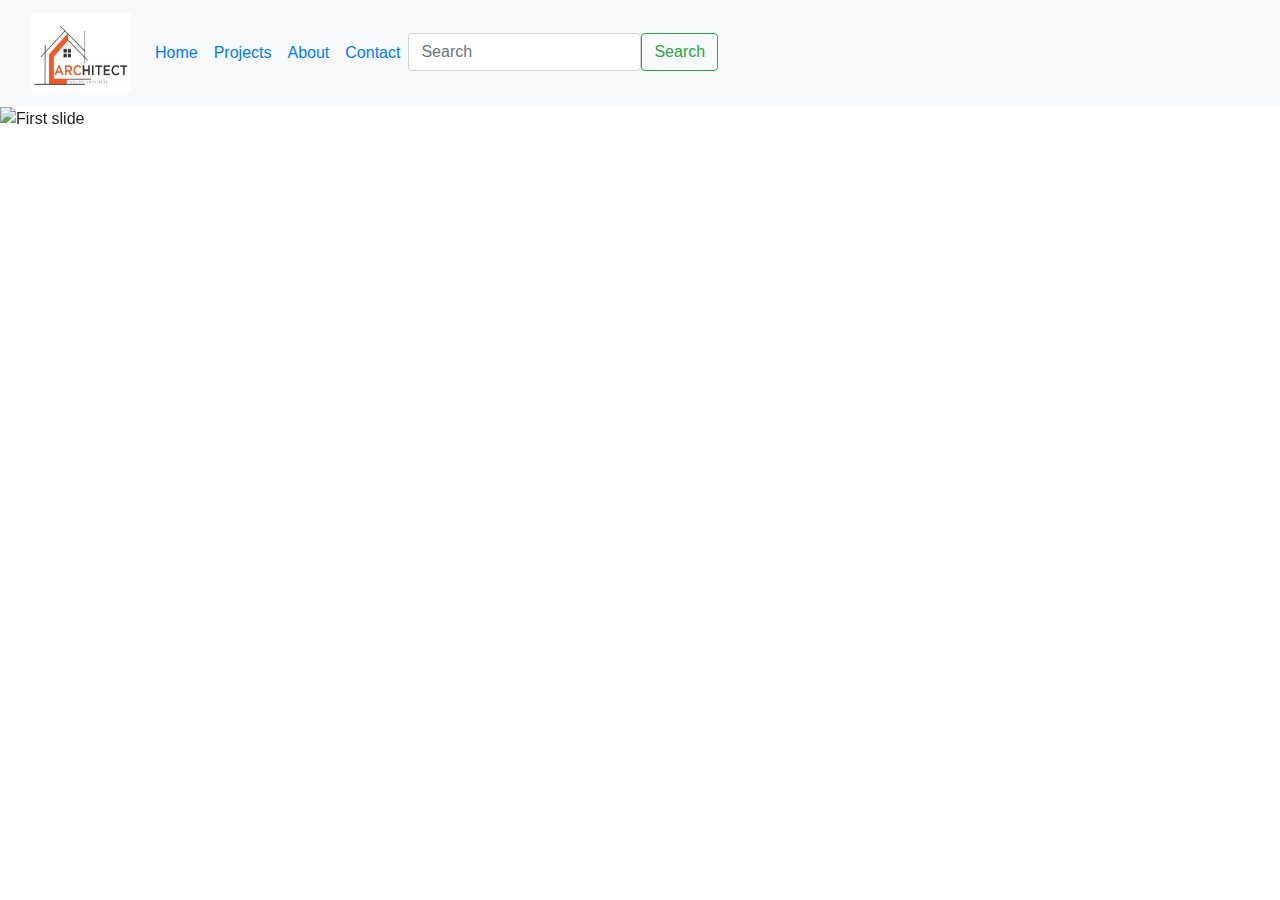
==== Code Web/index.html @ 99c119a7 "Add files via upload" ====
<!doctype html>
<html lang="en">

<head>
    <title>Web Demo Bootstrap</title>
    <!-- Required meta tags -->
    <meta charset="utf-8">
    <meta name="viewport" content="width=device-width, initial-scale=1, shrink-to-fit=no">

    <!-- Bootstrap CSS -->
    <link rel="stylesheet" href="https://stackpath.bootstrapcdn.com/bootstrap/4.3.1/css/bootstrap.min.css"
        integrity="sha384-ggOyR0iXCbMQv3Xipma34MD+dH/1fQ784/j6cY/iJTQUOhcWr7x9JvoRxT2MZw1T" crossorigin="anonymous">
</head>

<body>

    <nav class="navbar navbar-expand-lg bg-light sticky-top">
        <div class="container-fluid">
            <a class="navbar-brand" href="#"><img
                    src="./logo.jpg"
                    alt="Logo" width="100px" height="80px"></a>
            <button class="navbar-toggler" type="button" data-bs-toggle="collapse" data-bs-target="#navbarNavDropdown"
                aria-controls="navbarNavDropdown" aria-expanded="false" aria-label="Toggle navigation">
                <span class="navbar-toggler-icon"></span>
            </button>
            <div class="collapse navbar-collapse" id="navbarNavDropdown">
                <ul class="navbar-nav">
                    <li class="nav-item">
                        <a class="nav-link active" aria-current="page" href="#">Home</a>
                    </li>
                    <li class="nav-item">
                        <a class="nav-link" href="#">Projects</a>
                    </li>
                    <li class="nav-item">
                        <a class="nav-link" href="#">About</a>
                    </li>
                    <li class="nav-item">
                        <a class="nav-link" href="#">Contact</a>
                    </li>
                    
                    <li>
                        <form class="d-flex" role="search">
                            <input class="form-control me-2" type="search" placeholder="Search" aria-label="Search">
                            <button class="btn btn-outline-success" type="submit">Search</button>
                        </form>
                    </li>
                </ul>
            </div>
        </div>
    </nav>
    



    <div id="carouselId" class="carousel slide" data-ride="carousel">
        <ol class="carousel-indicators">
            <li data-target="#carouselId" data-slide-to="0" class="active"></li>
            <li data-target="#carouselId" data-slide-to="1"></li>
            <li data-target="#carouselId" data-slide-to="2"></li>
        </ol>
        <div class="carousel-inner" role="listbox">
            <div class="carousel-item active">
                <img src="https://cdn.vietnammoi.vn/2019/6/26/pcvinhomescentralparknhintucaubandem1-15615365364131754050927.jpg"
                    alt="First slide" width="100%" height="500px">
            </div>
            <div class="carousel-item">
                <img src="https://phuchung-me.com/wp-content/uploads/2021/03/4toa-nha-cao-nhat-viet-nam-trong-tuong-lai-3.jpg"
                    alt="Second slide" width="100%" height="500px">
            </div>
            <div class="carousel-item">
                <img src="https://danviet.mediacdn.vn/upload/4-2019/images/2019-10-08/11-1570540287-width650height428.jpg"
                    alt="Third slide" width="100%" height="500px">
            </div>
        </div>
        <a class="carousel-control-prev" href="#carouselId" role="button" data-slide="prev">
            <span class="carousel-control-prev-icon" aria-hidden="true"></span>
            <span class="sr-only">Previous</span>
        </a>
        <a class="carousel-control-next" href="#carouselId" role="button" data-slide="next">
            <span class="carousel-control-next-icon" aria-hidden="true"></span>
            <span class="sr-only">Next</span>
        </a>
    </div>





    <!-- Optional JavaScript -->
    <!-- jQuery first, then Popper.js, then Bootstrap JS -->
    <script src="https://code.jquery.com/jquery-3.3.1.slim.min.js"
        integrity="sha384-q8i/X+965DzO0rT7abK41JStQIAqVgRVzpbzo5smXKp4YfRvH+8abtTE1Pi6jizo"
        crossorigin="anonymous"></script>
    <script src="https://cdnjs.cloudflare.com/ajax/libs/popper.js/1.14.7/umd/popper.min.js"
        integrity="sha384-UO2eT0CpHqdSJQ6hJty5KVphtPhzWj9WO1clHTMGa3JDZwrnQq4sF86dIHNDz0W1"
        crossorigin="anonymous"></script>
    <script src="https://stackpath.bootstrapcdn.com/bootstrap/4.3.1/js/bootstrap.min.js"
        integrity="sha384-JjSmVgyd0p3pXB1rRibZUAYoIIy6OrQ6VrjIEaFf/nJGzIxFDsf4x0xIM+B07jRM"
        crossorigin="anonymous"></script>
</body>

</html>
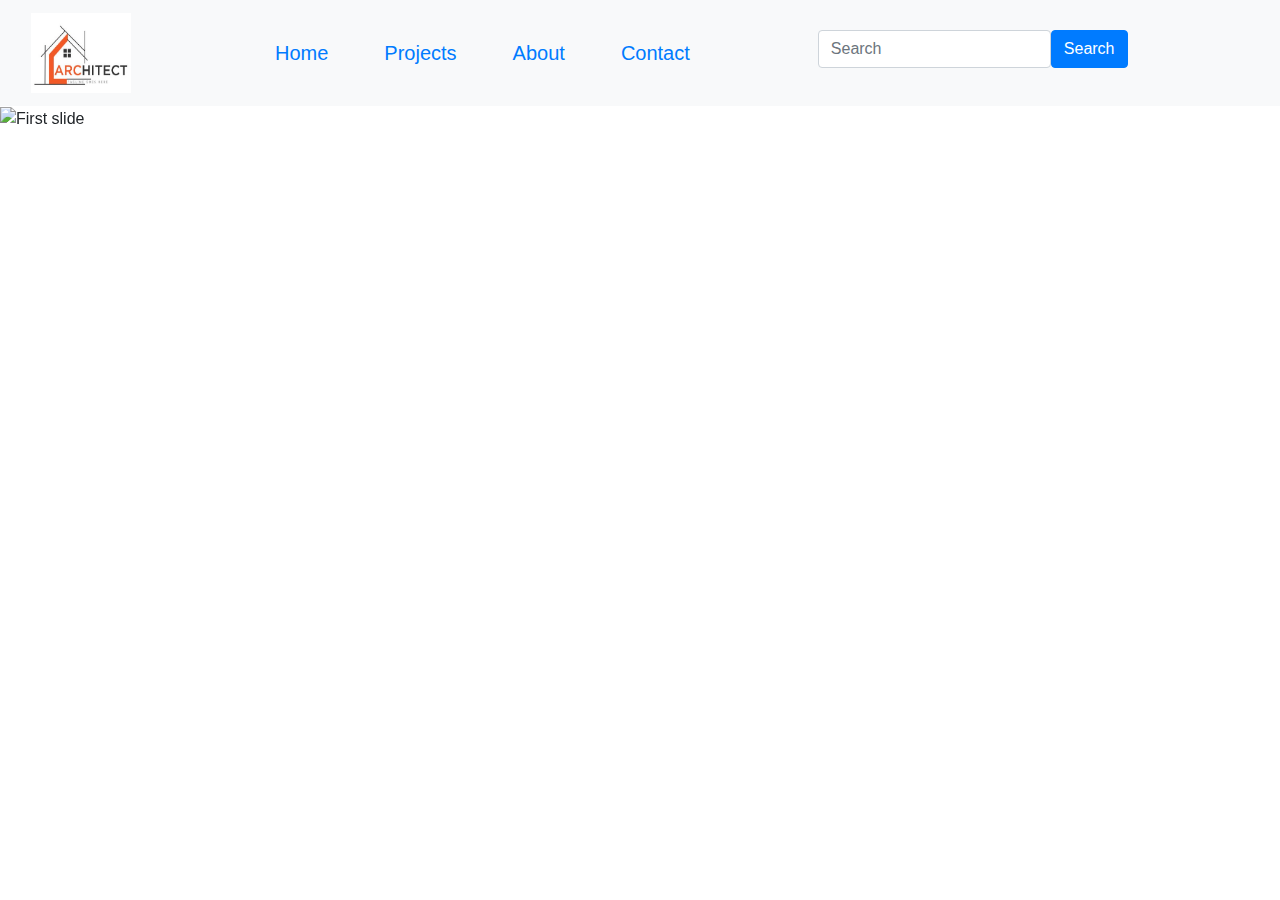
==== commit 36b3b4a4: "Add files via upload" ====
--- a/Code Web/index.html
+++ b/Code Web/index.html
@@ -10,19 +10,14 @@
     <!-- Bootstrap CSS -->
     <link rel="stylesheet" href="https://stackpath.bootstrapcdn.com/bootstrap/4.3.1/css/bootstrap.min.css"
         integrity="sha384-ggOyR0iXCbMQv3Xipma34MD+dH/1fQ784/j6cY/iJTQUOhcWr7x9JvoRxT2MZw1T" crossorigin="anonymous">
+    <link rel="stylesheet" href="style.css">
 </head>
 
 <body>
 
     <nav class="navbar navbar-expand-lg bg-light sticky-top">
         <div class="container-fluid">
-            <a class="navbar-brand" href="#"><img
-                    src="./logo.jpg"
-                    alt="Logo" width="100px" height="80px"></a>
-            <button class="navbar-toggler" type="button" data-bs-toggle="collapse" data-bs-target="#navbarNavDropdown"
-                aria-controls="navbarNavDropdown" aria-expanded="false" aria-label="Toggle navigation">
-                <span class="navbar-toggler-icon"></span>
-            </button>
+            <a class="navbar-brand" href="#"><img src="./logo.jpg" alt="Logo" width="100px" height="80px"></a>
             <div class="collapse navbar-collapse" id="navbarNavDropdown">
                 <ul class="navbar-nav">
                     <li class="nav-item">
@@ -37,18 +32,19 @@
                     <li class="nav-item">
                         <a class="nav-link" href="#">Contact</a>
                     </li>
-                    
                     <li>
                         <form class="d-flex" role="search">
                             <input class="form-control me-2" type="search" placeholder="Search" aria-label="Search">
-                            <button class="btn btn-outline-success" type="submit">Search</button>
+                            <button class="btn btn-primary" type="submit">Search</button>
                         </form>
                     </li>
                 </ul>
             </div>
         </div>
     </nav>
-    
+
+
+
 
 
 
--- a/Code Web/style.css
+++ b/Code Web/style.css
@@ -0,0 +1,18 @@
+
+*{
+    margin: 0;
+    padding: 0;
+    box-sizing: border-box;
+}
+.navbar-nav{
+    margin-left: 100px;
+}
+.nav-item{
+    font-size: 20px;
+    padding: 0 20px;
+}
+.d-flex{
+   
+    margin-left:100px;
+}
+
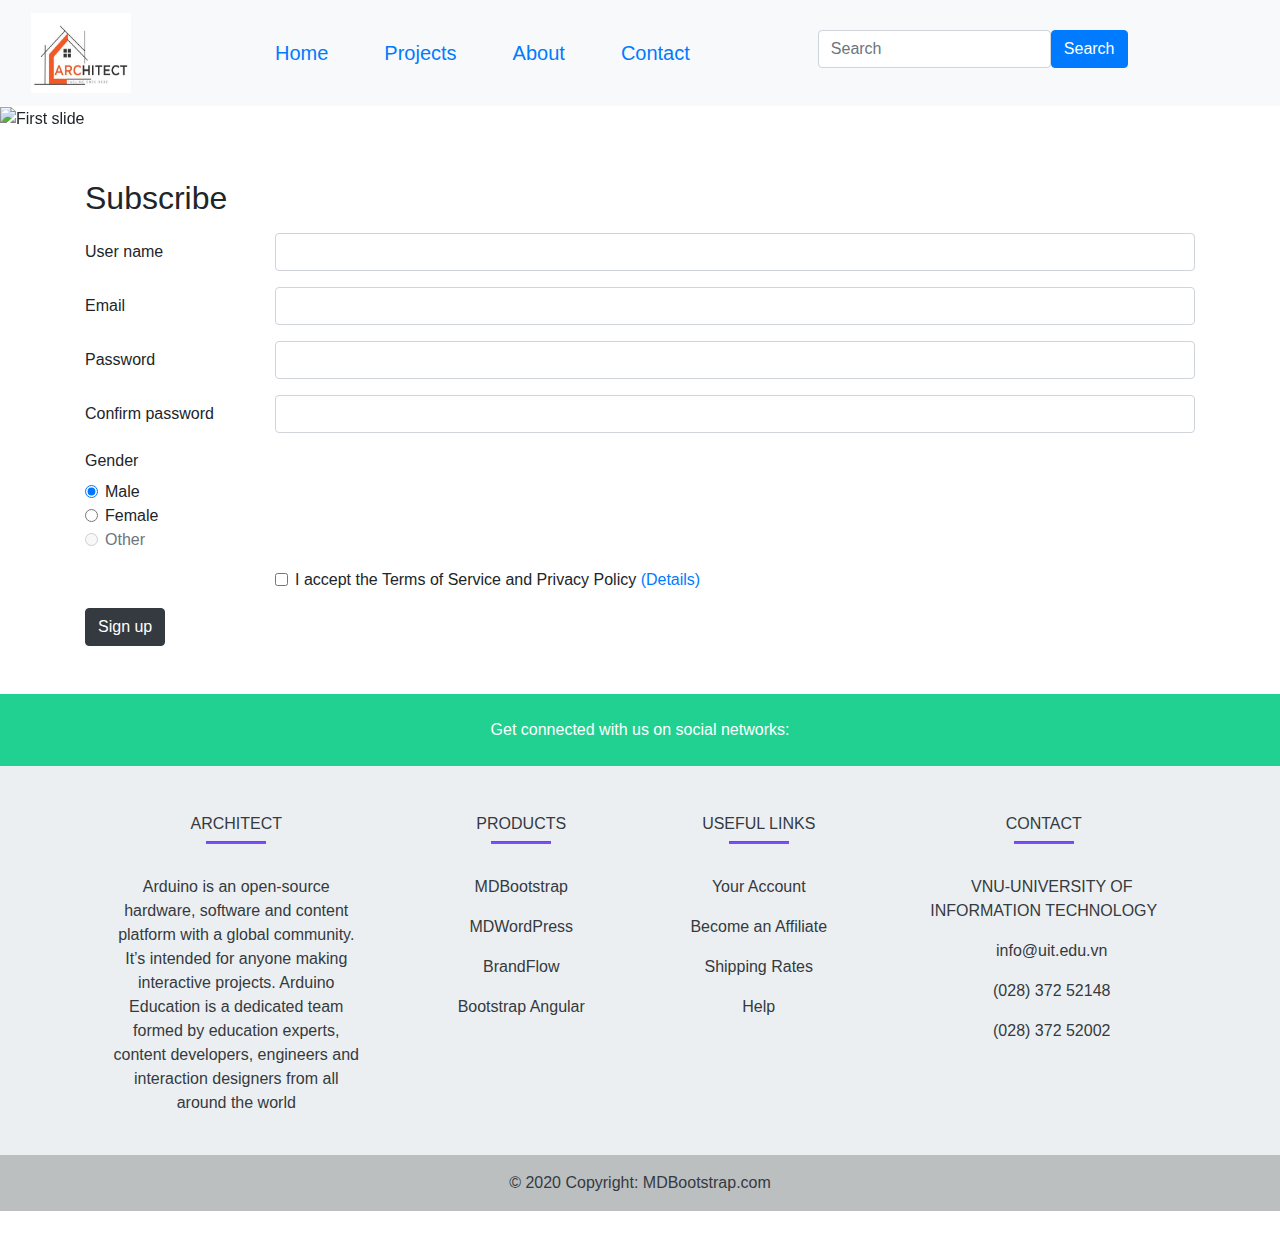
==== commit a1b99070: "create-form-and-footer" ====
--- a/Code Web/index.html
+++ b/Code Web/index.html
@@ -77,6 +77,243 @@
             <span class="sr-only">Next</span>
         </a>
     </div>
+
+
+
+
+
+    <!-- form -->
+    <div class="container mt-5">
+        <form>
+            <h2 class="mb-3">Subscribe</h2>
+            <div class="row mb-3">
+                <label for="inputEmail3" class="col-sm-2 col-form-label">User name</label>
+                <div class="col-sm-10">
+                  <input type="text" class="form-control" id="inputEmail3">
+                </div>
+              </div>
+            <div class="row mb-3">
+              <label for="inputEmail3" class="col-sm-2 col-form-label">Email</label>
+              <div class="col-sm-10">
+                <input type="email" class="form-control" id="inputEmail3">
+              </div>
+            </div>
+            <div class="row mb-3">
+              <label for="inputPassword3" class="col-sm-2 col-form-label">Password</label>
+              <div class="col-sm-10">
+                <input type="password" class="form-control" id="inputPassword3">
+              </div>
+            </div>
+            <div class="row mb-3">
+                <label for="inputPassword3" class="col-sm-2 col-form-label">Confirm password</label>
+                <div class="col-sm-10">
+                  <input type="password" class="form-control" id="inputPassword3">
+                </div>
+              </div>
+            <fieldset class="row mb-3">
+              <legend class="col-form-label col-sm-2 pt-0">Gender</legend>
+              <div class="col-sm-10">
+                <div class="form-check">
+                  <input class="form-check-input" type="radio" name="gridRadios" id="gridRadios1" value="option1" checked>
+                  <label class="form-check-label" for="gridRadios1">
+                    Male
+                  </label>
+                </div>
+                <div class="form-check">
+                  <input class="form-check-input" type="radio" name="gridRadios" id="gridRadios2" value="option2">
+                  <label class="form-check-label" for="gridRadios2">
+                   Female
+                  </label>
+                </div>
+                <div class="form-check disabled">
+                  <input class="form-check-input" type="radio" name="gridRadios" id="gridRadios3" value="option3" disabled>
+                  <label class="form-check-label" for="gridRadios3">
+                    Other
+                  </label>
+                </div>
+              </div>
+            </fieldset>
+            <div class="row mb-3">
+              <div class="col-sm-10 offset-sm-2">
+                <div class="form-check">
+                  <input class="form-check-input" type="checkbox" id="gridCheck1 Required">
+                  <label class="form-check-label" for="gridCheck1">
+                    I accept the Terms  of Service and Privacy Policy <a href="#">(Details)</a>
+                  </label>
+                </div>
+              </div>
+            </div>
+            <button type="submit" class="btn btn-dark">Sign up</button>
+          </form>
+    </div>    
+
+
+
+
+
+
+
+
+
+
+
+
+
+
+<!-- footer -->
+<!-- Remove the container if you want to extend the Footer to full width. -->
+<div class="my-5">
+    <!-- Footer -->
+    <footer
+            class="text-center text-lg-start text-dark"
+            style="background-color: #ECEFF1"
+            >
+      <!-- Section: Social media -->
+      <section
+               class=" justify-content-between p-4 text-white"
+               style="background-color: #21D192"
+               >
+        <!-- Left -->
+        <div class="me-5">
+          <span>Get connected with us on social networks:</span>
+        </div>
+        <!-- Left -->
+  
+        <!-- Right -->
+        <div>
+          <a href="" class="text-white me-4">
+            <i class="fab fa-facebook-f"></i>
+          </a>
+          <a href="" class="text-white me-4">
+            <i class="fab fa-twitter"></i>
+          </a>
+          <a href="" class="text-white me-4">
+            <i class="fab fa-google"></i>
+          </a>
+          <a href="" class="text-white me-4">
+            <i class="fab fa-instagram"></i>
+          </a>
+          <a href="" class="text-white me-4">
+            <i class="fab fa-linkedin"></i>
+          </a>
+          <a href="" class="text-white me-4">
+            <i class="fab fa-github"></i>
+          </a>
+        </div>
+        <!-- Right -->
+      </section>
+      <!-- Section: Social media -->
+  
+      <!-- Section: Links  -->
+      <section class="">
+        <div class="container text-center text-md-start mt-5">
+          <!-- Grid row -->
+          <div class="row mt-3">
+            <!-- Grid column -->
+            <div class="col-md-3 col-lg-4 col-xl-3 mx-auto mb-4">
+              <!-- Content -->
+              <h6 class="text-uppercase fw-bold">Architect</h6>
+              <hr
+                  class="mb-4 mt-0 d-inline-block mx-auto"
+                  style="width: 60px; background-color: #7c4dff; height: 2px"
+                  />
+              <p>
+                Arduino is an open-source hardware, software and content platform with a global community. It’s intended for anyone making interactive projects.
+
+Arduino Education is a dedicated team formed by education experts, content developers, engineers and interaction designers from all around the world
+              </p>
+            </div>
+            <!-- Grid column -->
+  
+            <!-- Grid column -->
+            <div class="col-md-2 col-lg-2 col-xl-2 mx-auto mb-4">
+              <!-- Links -->
+              <h6 class="text-uppercase fw-bold">Products</h6>
+              <hr
+                  class="mb-4 mt-0 d-inline-block mx-auto"
+                  style="width: 60px; background-color: #7c4dff; height: 2px"
+                  />
+              <p>
+                <a href="#!" class="text-dark">MDBootstrap</a>
+              </p>
+              <p>
+                <a href="#!" class="text-dark">MDWordPress</a>
+              </p>
+              <p>
+                <a href="#!" class="text-dark">BrandFlow</a>
+              </p>
+              <p>
+                <a href="#!" class="text-dark">Bootstrap Angular</a>
+              </p>
+            </div>
+            <!-- Grid column -->
+  
+            <!-- Grid column -->
+            <div class="col-md-3 col-lg-2 col-xl-2 mx-auto mb-4">
+              <!-- Links -->
+              <h6 class="text-uppercase fw-bold">Useful links</h6>
+              <hr
+                  class="mb-4 mt-0 d-inline-block mx-auto"
+                  style="width: 60px; background-color: #7c4dff; height: 2px"
+                  />
+              <p>
+                <a href="#!" class="text-dark">Your Account</a>
+              </p>
+              <p>
+                <a href="#!" class="text-dark">Become an Affiliate</a>
+              </p>
+              <p>
+                <a href="#!" class="text-dark">Shipping Rates</a>
+              </p>
+              <p>
+                <a href="#!" class="text-dark">Help</a>
+              </p>
+            </div>
+            <!-- Grid column -->
+  
+            <!-- Grid column -->
+            <div class="col-md-4 col-lg-3 col-xl-3 mx-auto mb-md-0 mb-4">
+              <!-- Links -->
+              <h6 class="text-uppercase fw-bold">Contact</h6>
+              <hr
+                  class="mb-4 mt-0 d-inline-block mx-auto"
+                  style="width: 60px; background-color: #7c4dff; height: 2px"
+                  />
+              <p><i class="fas fa-home mr-3"></i>VNU-UNIVERSITY OF INFORMATION TECHNOLOGY</p>
+              <p><i class="fas fa-envelope mr-3"></i>info@uit.edu.vn</p>
+              <p><i class="fas fa-phone mr-3"></i> (028) 372 52148</p>
+              <p><i class="fas fa-print mr-3"></i>(028) 372 52002</p>
+            </div>
+            <!-- Grid column -->
+          </div>
+          <!-- Grid row -->
+        </div>
+      </section>
+      <!-- Section: Links  -->
+  
+      <!-- Copyright -->
+      <div
+           class="text-center p-3"
+           style="background-color: rgba(0, 0, 0, 0.2)"
+           >
+        © 2020 Copyright:
+        <a class="text-dark" href="https://mdbootstrap.com/"
+           >MDBootstrap.com</a
+          >
+      </div>
+      <!-- Copyright -->
+    </footer>
+    <!-- Footer -->
+  </div>
+  <!-- End of .container -->
+
+
+
+
+
+
+
+
 
 
 
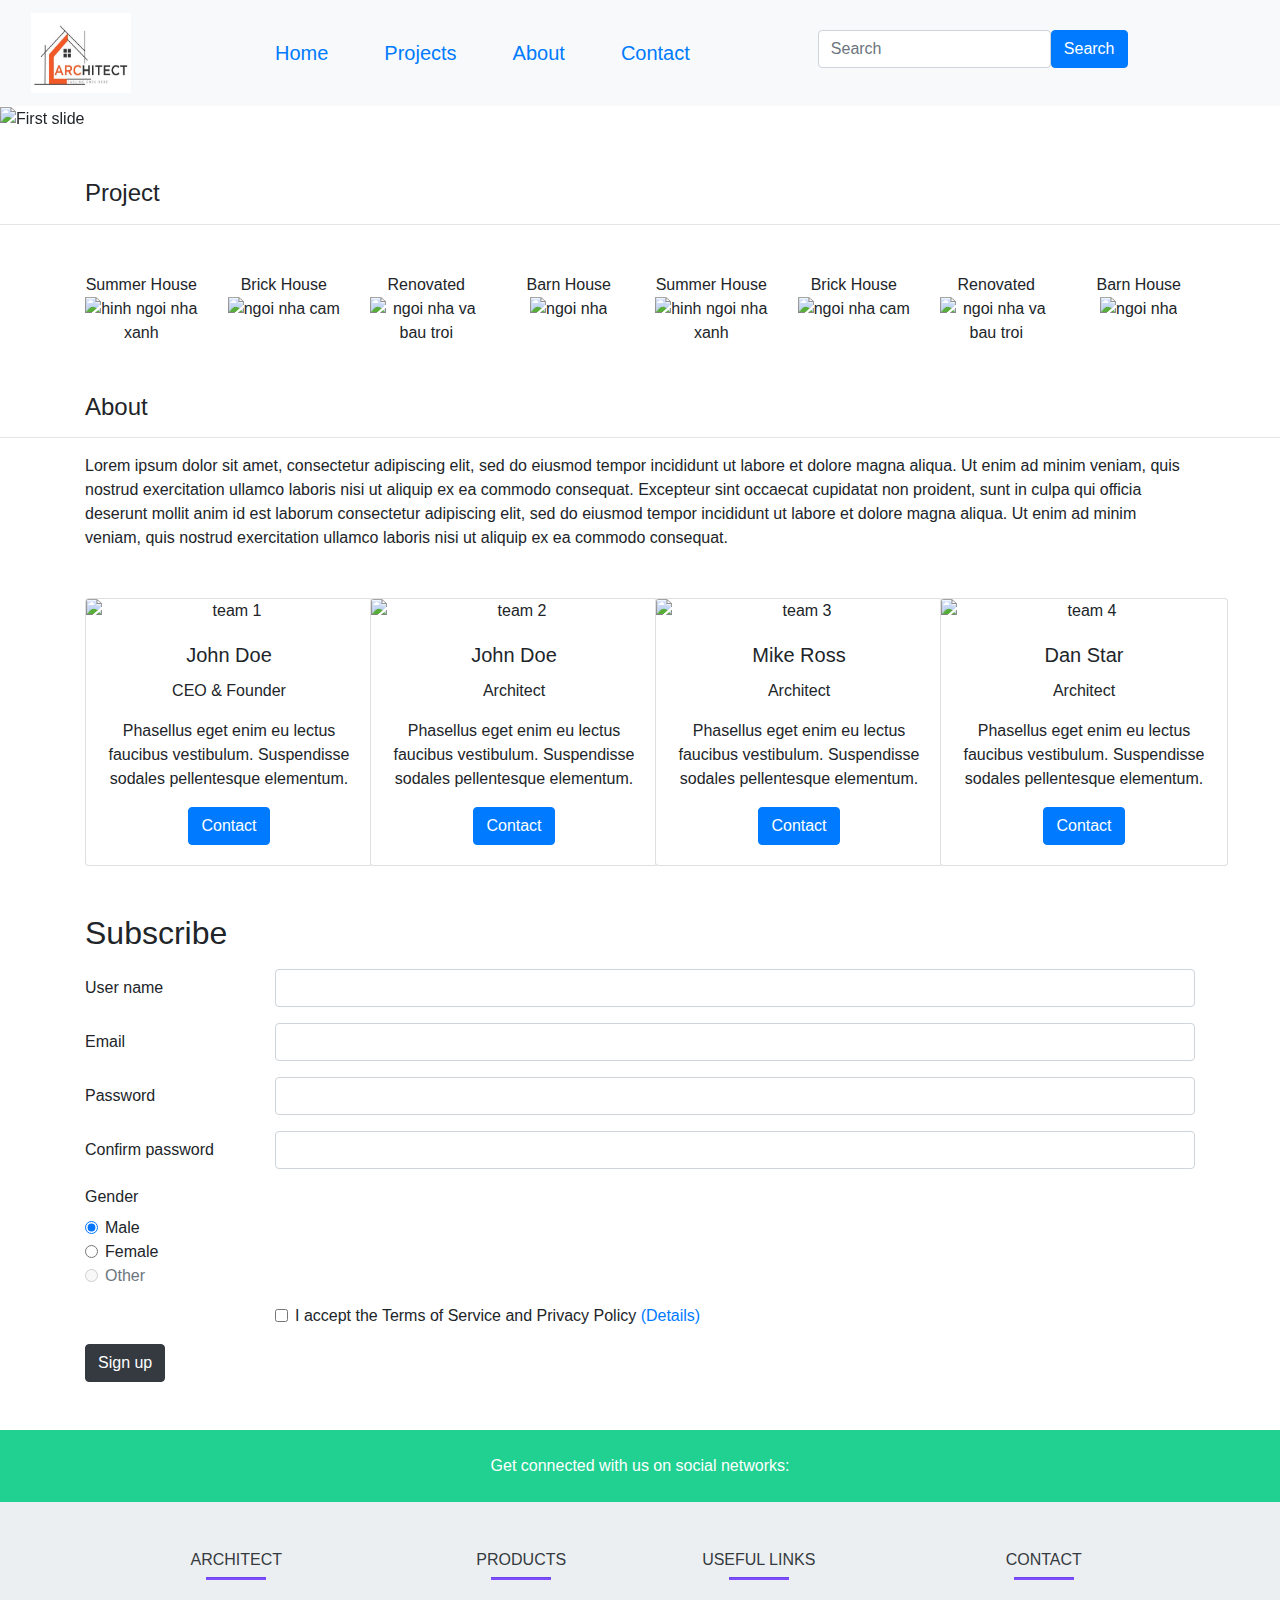
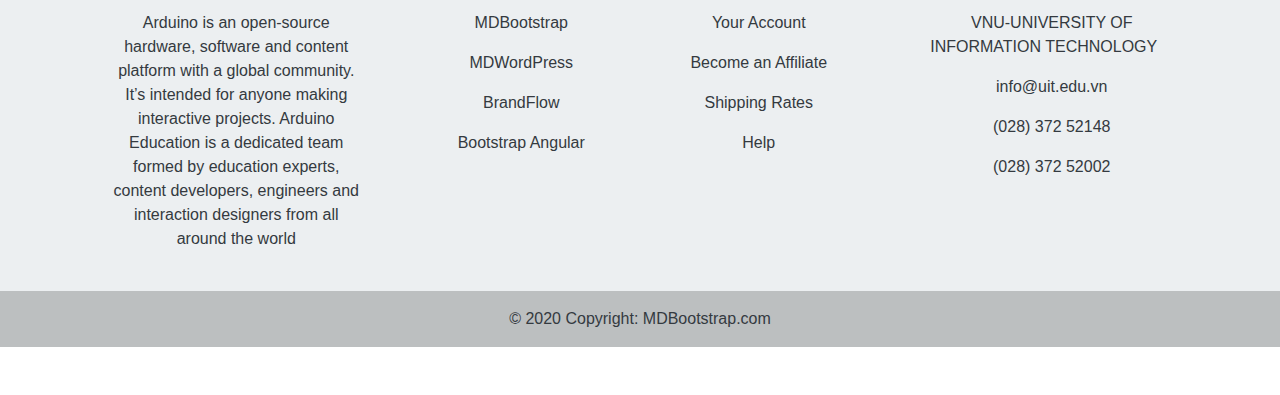
==== commit 6d8b8bff: "them code phan Projects va the card" ====
--- a/Code Web/index.html
+++ b/Code Web/index.html
@@ -77,10 +77,100 @@
             <span class="sr-only">Next</span>
         </a>
     </div>
-
-
-
-
+    
+    
+    <h4 class="container mt-5">Project</h4>
+    <hr>
+    <!-- copy "Grid" tren getboostrap-->
+    <div class="container text-center mt-5">
+        <div class="row row-cols-1 row-cols-sm-2 row-cols-md-3 row-cols-lg-4">
+          <div class="col wrap-picture">
+            <div class="wrap-picture-desc">Summer House</div>
+            <img src="./img/house2.jpg" alt="hinh ngoi nha xanh">
+          </div>
+          <div class="col wrap-picture">
+            <div class="wrap-picture-desc">Brick House</div>
+            <img src="./img/house3.jpg" alt="ngoi nha cam">
+          </div>
+          <div class="col wrap-picture">
+            <div class="wrap-picture-desc">Renovated</div>
+            <img src="./img/house4.jpg" alt="ngoi nha va bau troi">
+          </div>
+          <div class="col wrap-picture">
+            <div class="wrap-picture-desc">Barn House</div>
+            <img src="./img/house5.jpg" alt="ngoi nha">
+          </div>
+          <div class="col wrap-picture">
+            <div class="wrap-picture-desc">Summer House</div>
+            <img src="./img/house2.jpg" alt="hinh ngoi nha xanh">
+          </div>
+          <div class="col wrap-picture">
+            <div class="wrap-picture-desc">Brick House</div>
+            <img src="./img/house3.jpg" alt="ngoi nha cam">
+          </div>
+          <div class="col wrap-picture">
+            <div class="wrap-picture-desc">Renovated</div>
+            <img src="./img/house4.jpg" alt="ngoi nha va bau troi">
+          </div>
+          <div class="col wrap-picture">
+            <div class="wrap-picture-desc">Barn House</div>
+            <img src="./img/house5.jpg" alt="ngoi nha">
+          </div>
+        </div>
+      </div>
+
+      <h4 class="container mt-5" >About</h4>
+      <hr>
+      <p class="container">Lorem ipsum dolor sit amet, consectetur adipiscing elit, sed do eiusmod tempor incididunt ut labore et dolore magna aliqua. Ut enim ad minim veniam, quis nostrud exercitation ullamco laboris nisi ut aliquip ex ea commodo consequat. Excepteur sint occaecat cupidatat non proident, sunt in culpa qui officia deserunt mollit anim id est laborum consectetur adipiscing elit, sed do eiusmod tempor incididunt ut labore et dolore magna aliqua. Ut enim ad minim veniam, quis nostrud exercitation ullamco laboris nisi ut aliquip ex ea commodo consequat.</p>
+
+      <div class="container text-center mt-5">
+        <div class="row">
+          <div class="col col-md-6 col-lg-4 col-xl-3 wrap-picture wrap-picture">
+            <div class="card" style="width: 18rem;">
+                <img src="img/team1.jpg" class="card-img-top" alt="team 1">
+                <div class="card-body">
+                  <h5 class="card-title">John Doe</h5>
+                  <p>CEO & Founder</p>
+                  <p class="card-text">Phasellus eget enim eu lectus faucibus vestibulum. Suspendisse sodales pellentesque elementum.</p>
+                  <a href="#" class="btn btn-primary contactBtn">Contact</a>
+                </div>
+              </div>
+          </div>
+          <div class="col col-md-6 col-lg-4 col-xl-3 wrap-picture">
+            <div class="card" style="width: 18rem;">
+                <img src="./img/team2.jpg" class="card-img-top" alt="team 2">
+                <div class="card-body">
+                  <h5 class="card-title">John Doe</h5>
+                  <p>Architect</p>
+                  <p class="card-text">Phasellus eget enim eu lectus faucibus vestibulum. Suspendisse sodales pellentesque elementum.</p>
+                  <a href="#" class="btn btn-primary contactBtn">Contact</a>
+                </div>
+              </div>
+          </div>
+          <div class="col col-md-6 col-lg-4 col-xl-3 wrap-picture">
+            <div class="card" style="width: 18rem;">
+                <img src="./img/team3.jpg" class="card-img-top" alt="team 3">
+                <div class="card-body">
+                  <h5 class="card-title">Mike Ross</h5>
+                  <p>Architect</p>
+                  <p class="card-text">Phasellus eget enim eu lectus faucibus vestibulum. Suspendisse sodales pellentesque elementum.</p>
+                  <a href="#" class="btn btn-primary contactBtn">Contact</a>
+                </div>
+              </div>
+          </div>
+          <div class="col col-md-6 col-lg-4 col-xl-3 wrap-picture">
+            <div class="card" style="width: 18rem;">
+                <img src="./img/team4.jpg" class="card-img-top" alt="team 4">
+                <div class="card-body">
+                  <h5 class="card-title">Dan Star</h5>
+                  <p>Architect</p>
+                  <p class="card-text">Phasellus eget enim eu lectus faucibus vestibulum. Suspendisse sodales pellentesque elementum.</p>
+                  <a href="#" class="btn btn-primary contactBtn">Contact</a>
+                </div>
+              </div>
+          </div>
+        </div>
+      </div>
 
     <!-- form -->
     <div class="container mt-5">
@@ -332,4 +422,4 @@
         crossorigin="anonymous"></script>
 </body>
 
-</html>+</html>
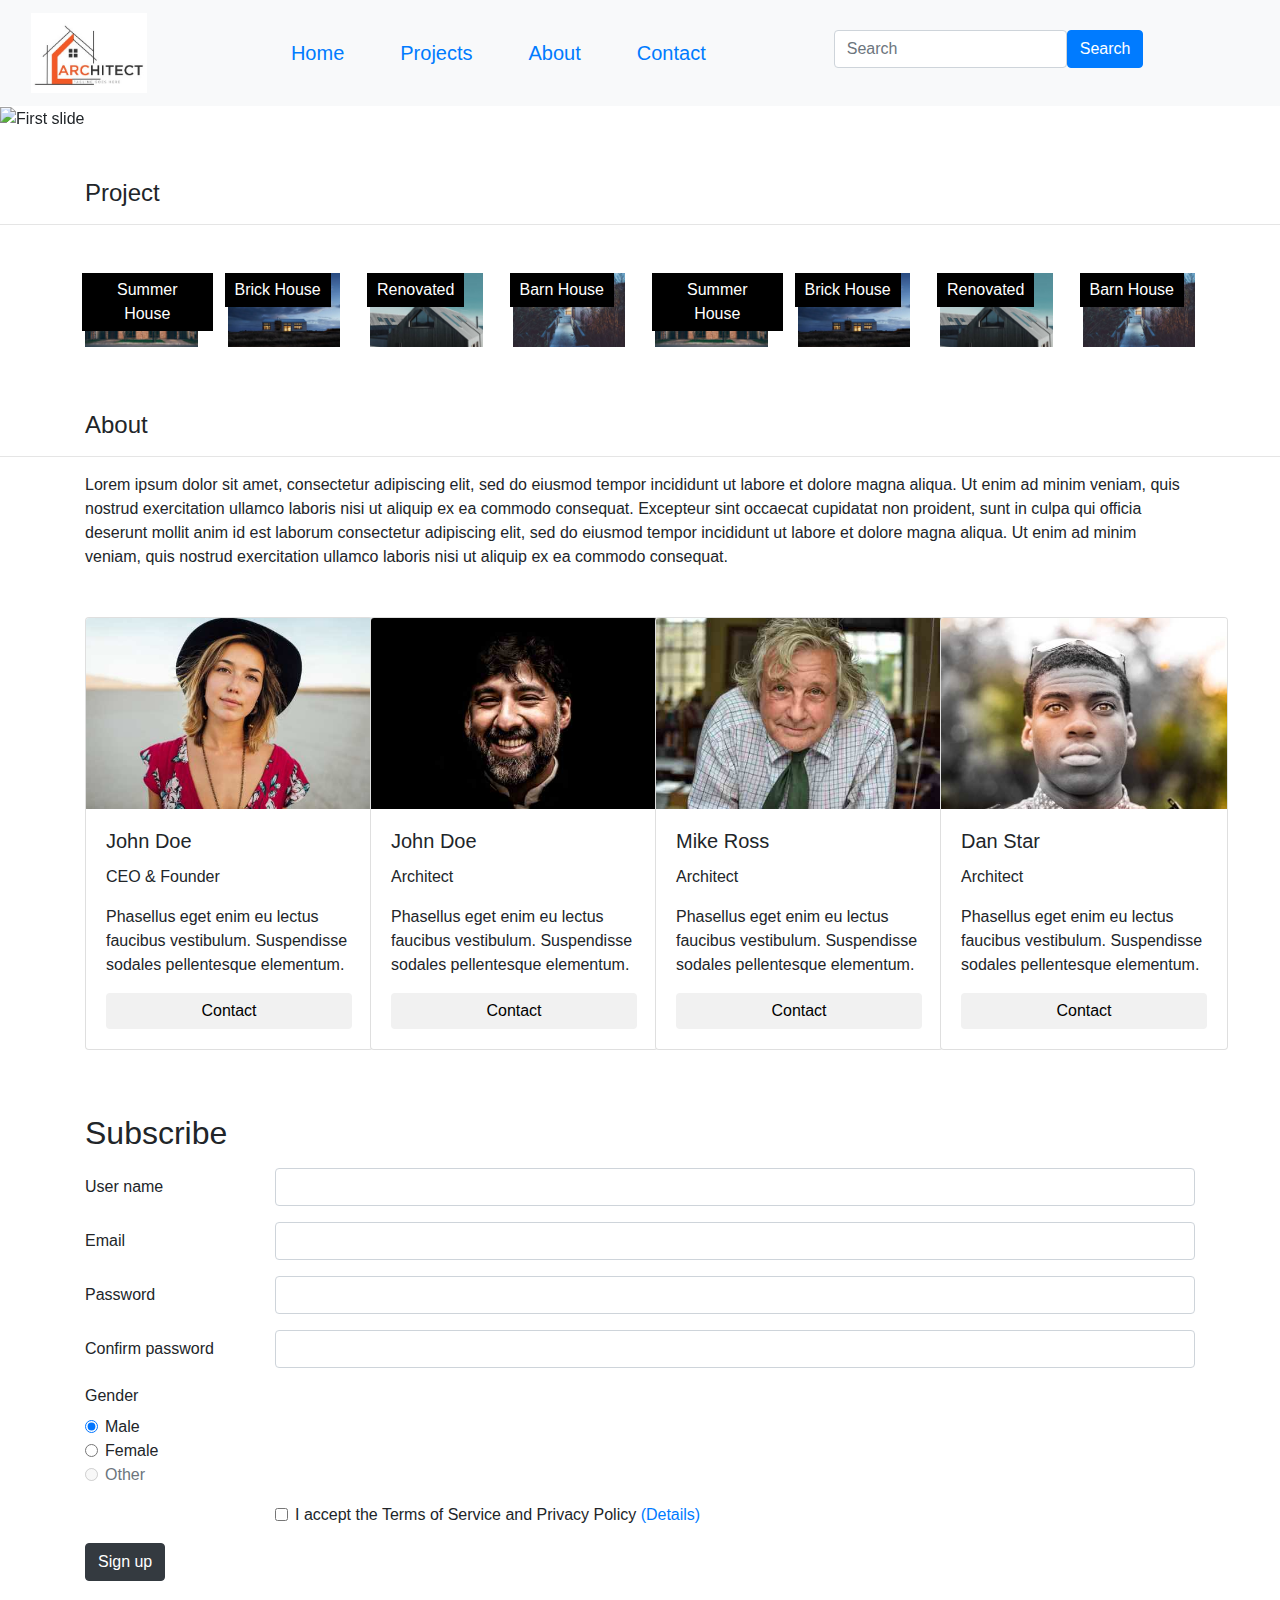
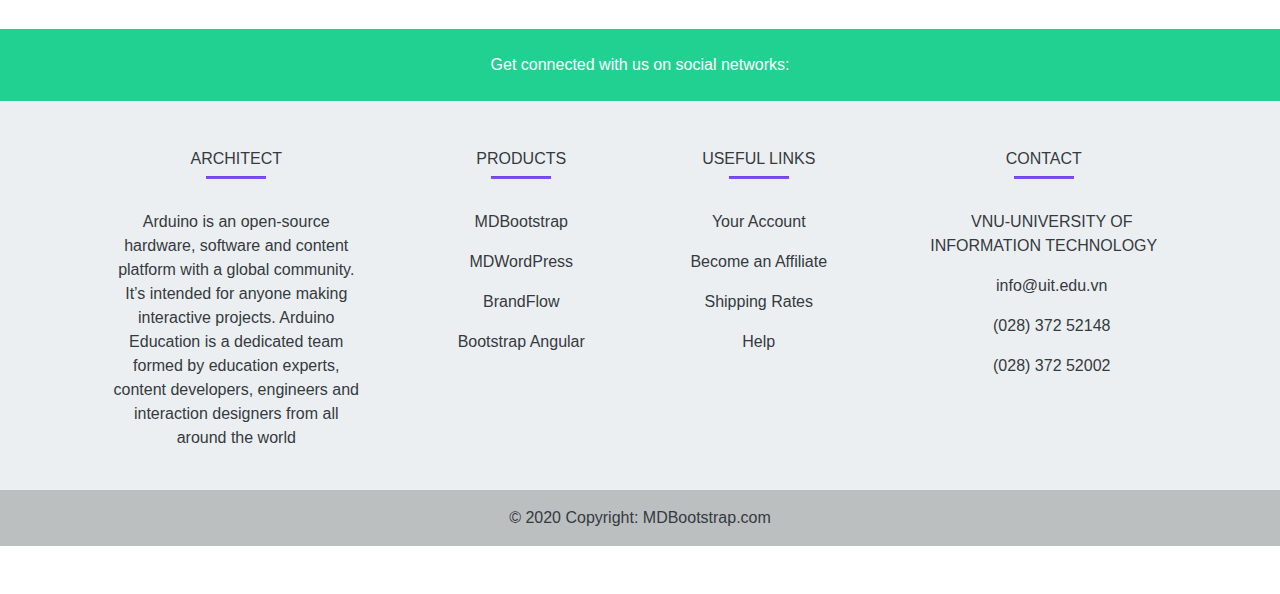
==== commit 07bf4041: "them CDN cua getboostrap" ====
--- a/Code Web/index.html
+++ b/Code Web/index.html
@@ -10,6 +10,7 @@
     <!-- Bootstrap CSS -->
     <link rel="stylesheet" href="https://stackpath.bootstrapcdn.com/bootstrap/4.3.1/css/bootstrap.min.css"
         integrity="sha384-ggOyR0iXCbMQv3Xipma34MD+dH/1fQ784/j6cY/iJTQUOhcWr7x9JvoRxT2MZw1T" crossorigin="anonymous">
+    <link href="https://cdn.jsdelivr.net/npm/bootstrap@5.2.2/dist/css/bootstrap.min.css" rel="stylesheet" integrity="sha384-Zenh87qX5JnK2Jl0vWa8Ck2rdkQ2Bzep5IDxbcnCeuOxjzrPF/et3URy9Bv1WTRi" crossorigin="anonymous">
     <link rel="stylesheet" href="style.css">
 </head>
 
--- a/Code Web/style.css
+++ b/Code Web/style.css
@@ -15,4 +15,36 @@
    
     margin-left:100px;
 }
+/* css phan Project va cac the card*/
+img {
+    width: 100%;
+}
+.wrap-picture{
+    position: relative;
+    margin-bottom: 16px;
+}
+.wrap-picture-desc{
+    position: absolute;
+    top: 0;
+    left: 0;
+    background-color: black;
+    color: white;
+    padding: 5px 10px;
+    /* class col có padding là 12px nên ta thêm margin-left 12px cho nó đẹp */
+    margin-left: 12px; 
+}
+.card-body {
+    text-align: left;
+}
 
+.contactBtn {
+    width: 100%;
+    background-color: #f1f1f1;
+    color: black;
+    border: none;
+}
+.contactBtn:hover {
+    background-color: #ccc;
+    color: black;
+}
+/* ket thuc css phan Project va cac the card*/
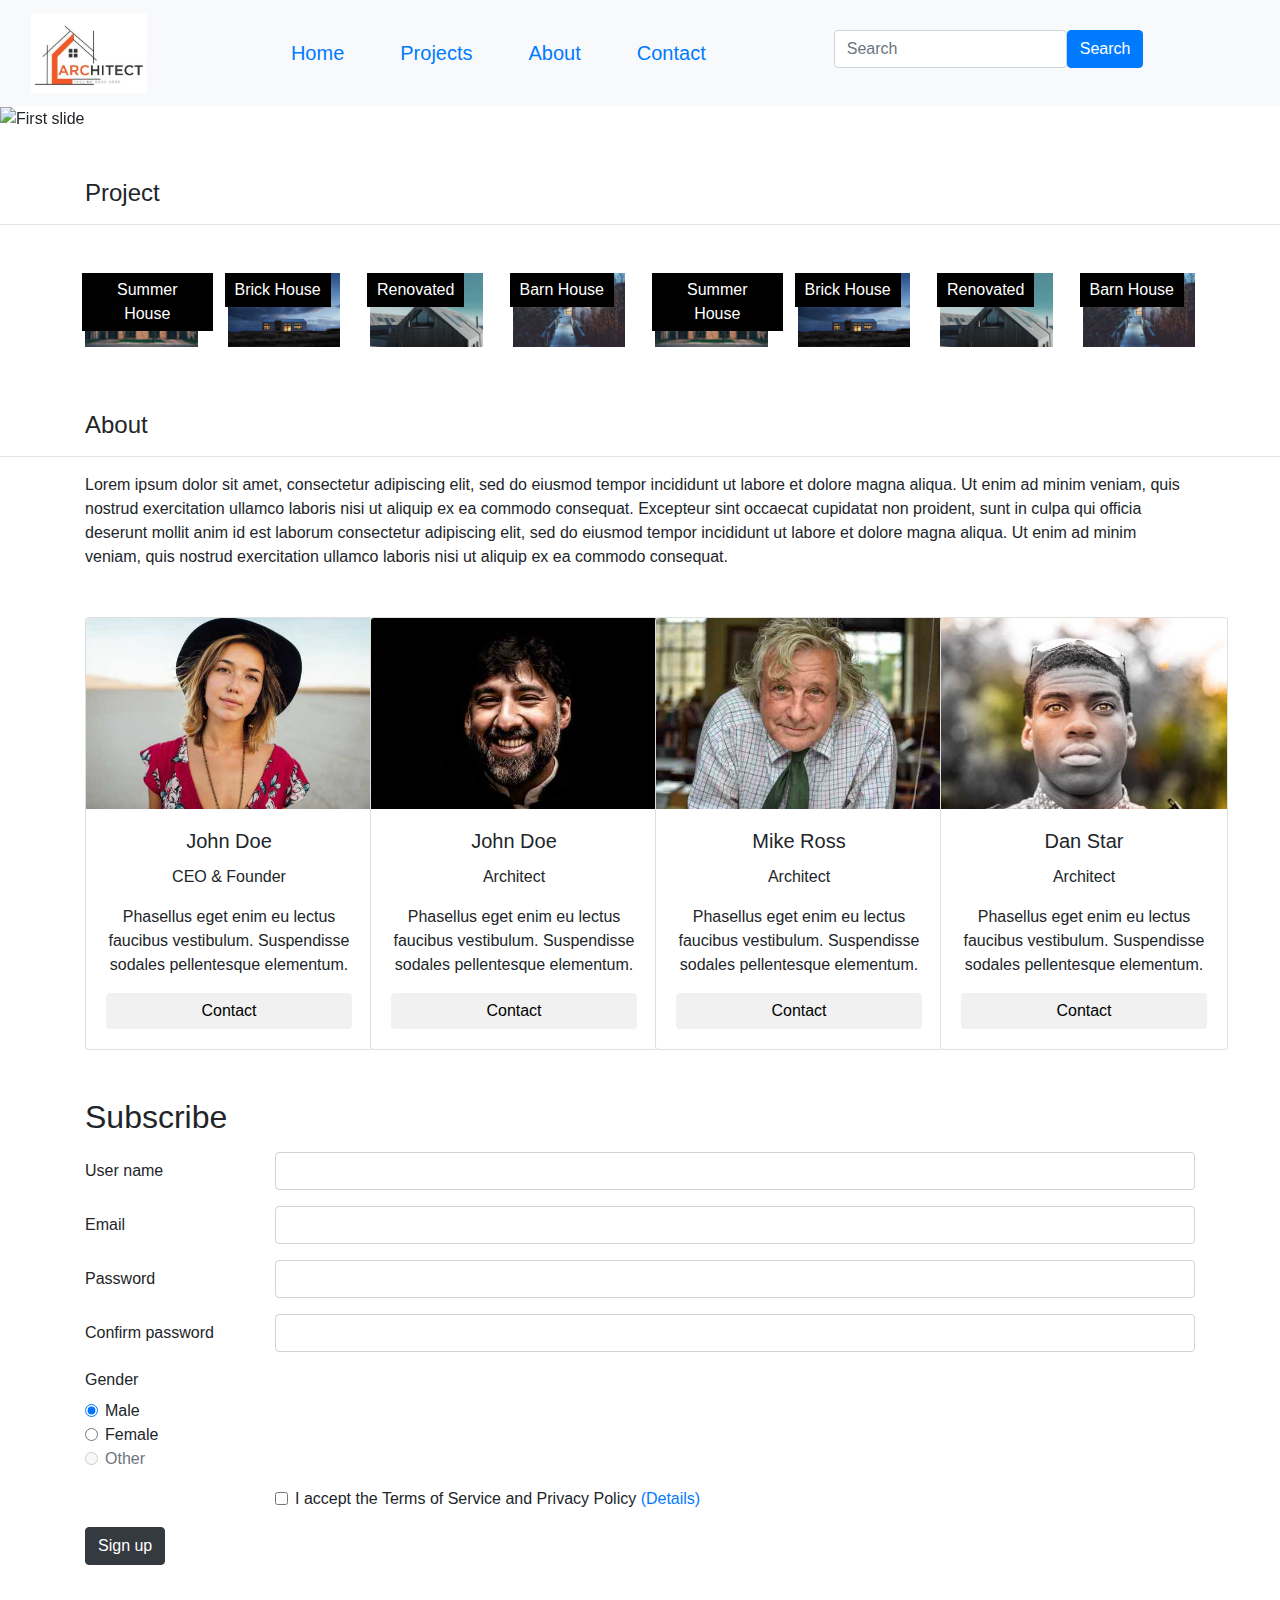
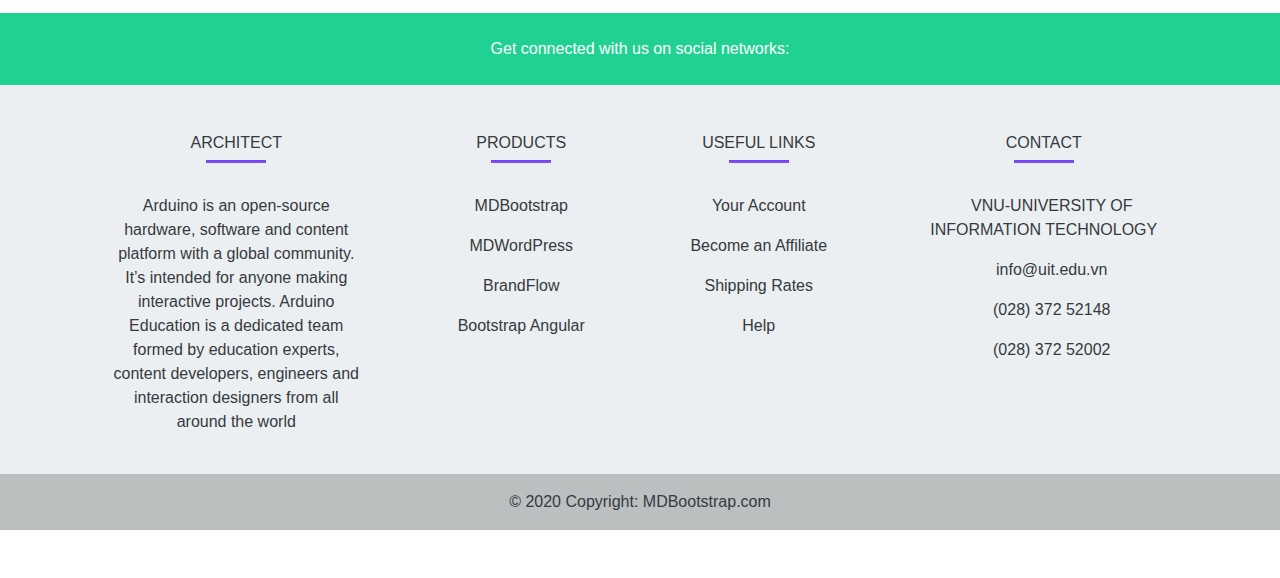
==== commit 02f51dc8: "bổ sung text-start cho card, xóa text-align:left" ====
--- a/Code Web/index.html
+++ b/Code Web/index.html
@@ -125,8 +125,9 @@
       <p class="container">Lorem ipsum dolor sit amet, consectetur adipiscing elit, sed do eiusmod tempor incididunt ut labore et dolore magna aliqua. Ut enim ad minim veniam, quis nostrud exercitation ullamco laboris nisi ut aliquip ex ea commodo consequat. Excepteur sint occaecat cupidatat non proident, sunt in culpa qui officia deserunt mollit anim id est laborum consectetur adipiscing elit, sed do eiusmod tempor incididunt ut labore et dolore magna aliqua. Ut enim ad minim veniam, quis nostrud exercitation ullamco laboris nisi ut aliquip ex ea commodo consequat.</p>
 
       <div class="container text-center mt-5">
-        <div class="row">
-          <div class="col col-md-6 col-lg-4 col-xl-3 wrap-picture wrap-picture">
+        <!-- thêm class text-start để căn trái văn bản -->
+        <div class="row text-start">
+          <div class="col col-md-6 col-lg-4 col-xl-3">
             <div class="card" style="width: 18rem;">
                 <img src="img/team1.jpg" class="card-img-top" alt="team 1">
                 <div class="card-body">
@@ -137,7 +138,7 @@
                 </div>
               </div>
           </div>
-          <div class="col col-md-6 col-lg-4 col-xl-3 wrap-picture">
+          <div class="col col-md-6 col-lg-4 col-xl-3">
             <div class="card" style="width: 18rem;">
                 <img src="./img/team2.jpg" class="card-img-top" alt="team 2">
                 <div class="card-body">
@@ -148,7 +149,7 @@
                 </div>
               </div>
           </div>
-          <div class="col col-md-6 col-lg-4 col-xl-3 wrap-picture">
+          <div class="col col-md-6 col-lg-4 col-xl-3">
             <div class="card" style="width: 18rem;">
                 <img src="./img/team3.jpg" class="card-img-top" alt="team 3">
                 <div class="card-body">
@@ -159,7 +160,7 @@
                 </div>
               </div>
           </div>
-          <div class="col col-md-6 col-lg-4 col-xl-3 wrap-picture">
+          <div class="col col-md-6 col-lg-4 col-xl-3">
             <div class="card" style="width: 18rem;">
                 <img src="./img/team4.jpg" class="card-img-top" alt="team 4">
                 <div class="card-body">
--- a/Code Web/style.css
+++ b/Code Web/style.css
@@ -33,10 +33,6 @@
     /* class col có padding là 12px nên ta thêm margin-left 12px cho nó đẹp */
     margin-left: 12px; 
 }
-.card-body {
-    text-align: left;
-}
-
 .contactBtn {
     width: 100%;
     background-color: #f1f1f1;
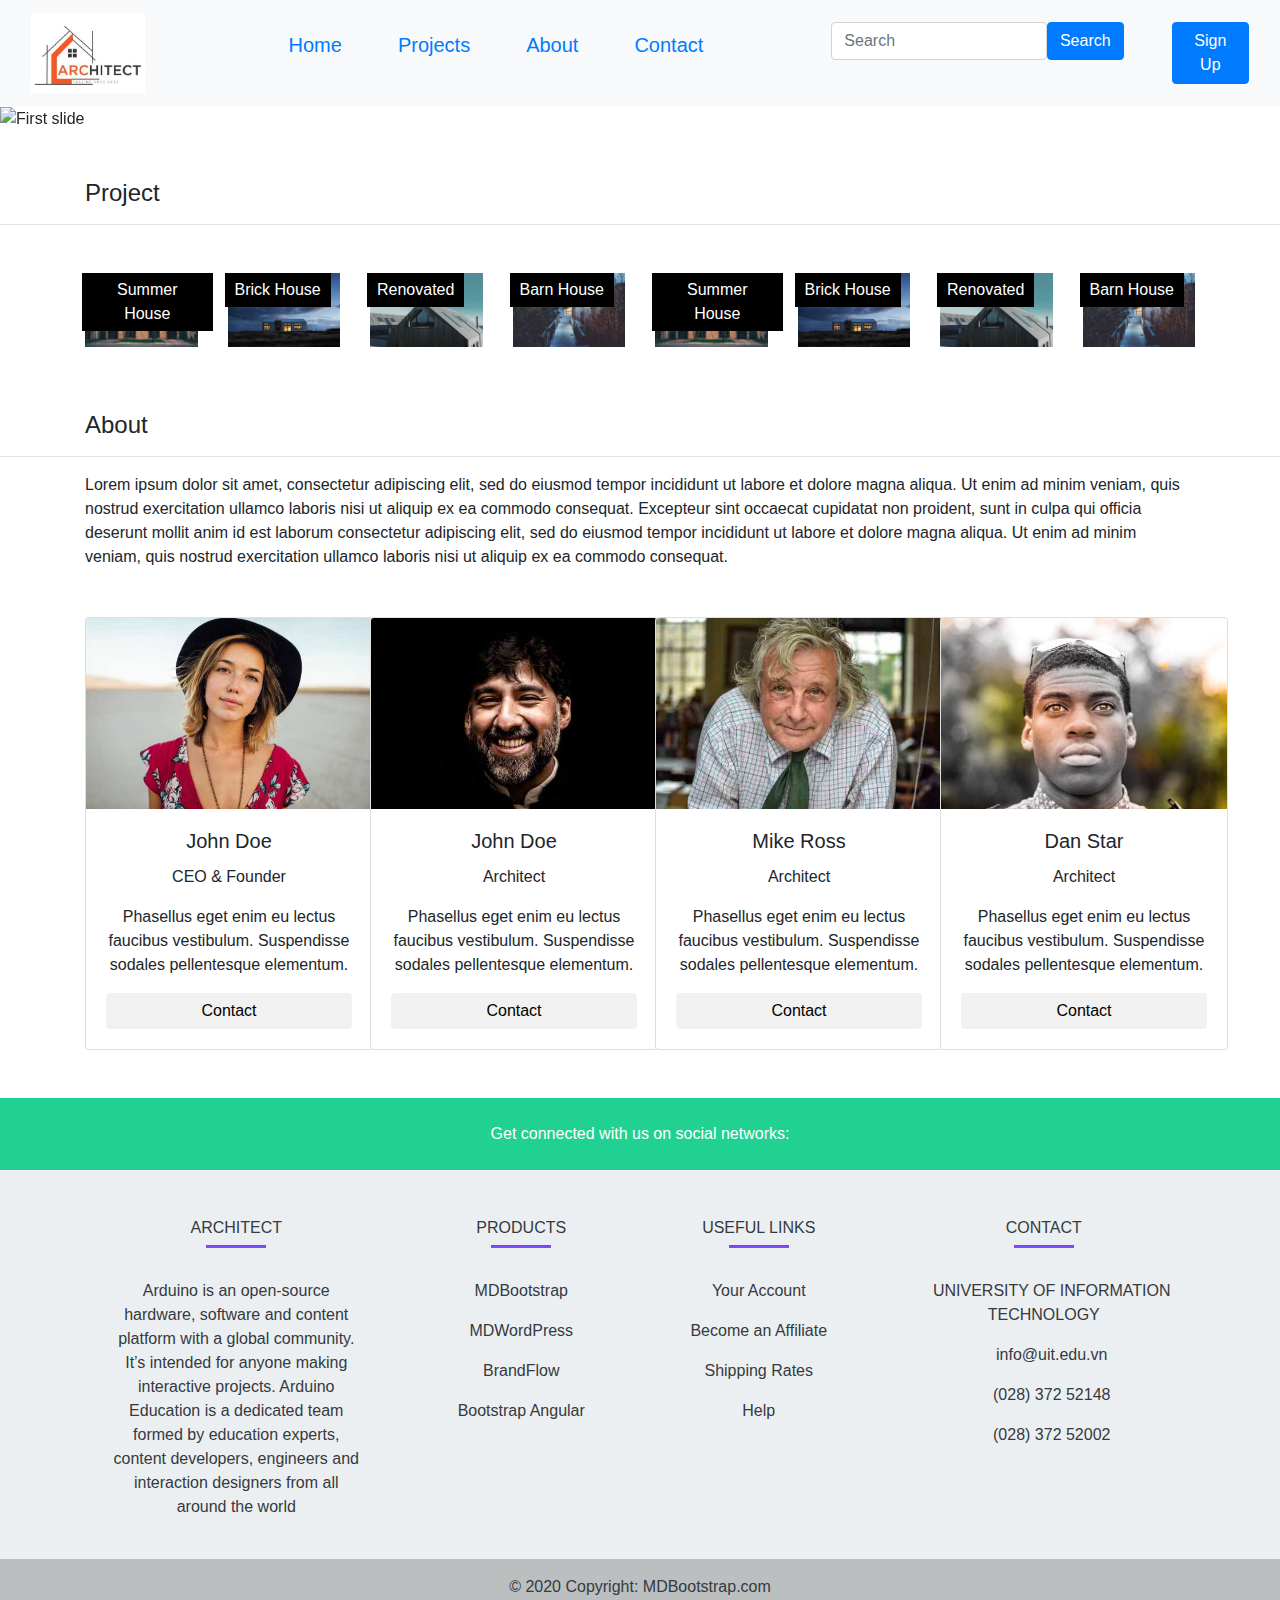
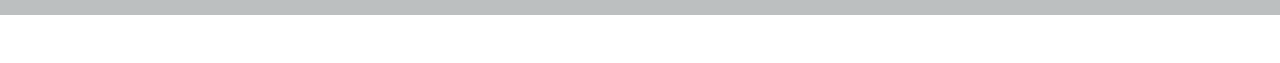
==== commit e45e8065: "update" ====
--- a/Code Web/index.html
+++ b/Code Web/index.html
@@ -38,6 +38,9 @@
                             <input class="form-control me-2" type="search" placeholder="Search" aria-label="Search">
                             <button class="btn btn-primary" type="submit">Search</button>
                         </form>
+                    </li>
+                    <li>
+                      <button type="button" class="btn btn-primary ml-5" data-toggle="modal" data-target="#exampleModal" data-whatever="@mdo">Sign Up</button>
                     </li>
                 </ul>
             </div>
@@ -174,70 +177,7 @@
         </div>
       </div>
 
-    <!-- form -->
-    <div class="container mt-5">
-        <form>
-            <h2 class="mb-3">Subscribe</h2>
-            <div class="row mb-3">
-                <label for="inputEmail3" class="col-sm-2 col-form-label">User name</label>
-                <div class="col-sm-10">
-                  <input type="text" class="form-control" id="inputEmail3">
-                </div>
-              </div>
-            <div class="row mb-3">
-              <label for="inputEmail3" class="col-sm-2 col-form-label">Email</label>
-              <div class="col-sm-10">
-                <input type="email" class="form-control" id="inputEmail3">
-              </div>
-            </div>
-            <div class="row mb-3">
-              <label for="inputPassword3" class="col-sm-2 col-form-label">Password</label>
-              <div class="col-sm-10">
-                <input type="password" class="form-control" id="inputPassword3">
-              </div>
-            </div>
-            <div class="row mb-3">
-                <label for="inputPassword3" class="col-sm-2 col-form-label">Confirm password</label>
-                <div class="col-sm-10">
-                  <input type="password" class="form-control" id="inputPassword3">
-                </div>
-              </div>
-            <fieldset class="row mb-3">
-              <legend class="col-form-label col-sm-2 pt-0">Gender</legend>
-              <div class="col-sm-10">
-                <div class="form-check">
-                  <input class="form-check-input" type="radio" name="gridRadios" id="gridRadios1" value="option1" checked>
-                  <label class="form-check-label" for="gridRadios1">
-                    Male
-                  </label>
-                </div>
-                <div class="form-check">
-                  <input class="form-check-input" type="radio" name="gridRadios" id="gridRadios2" value="option2">
-                  <label class="form-check-label" for="gridRadios2">
-                   Female
-                  </label>
-                </div>
-                <div class="form-check disabled">
-                  <input class="form-check-input" type="radio" name="gridRadios" id="gridRadios3" value="option3" disabled>
-                  <label class="form-check-label" for="gridRadios3">
-                    Other
-                  </label>
-                </div>
-              </div>
-            </fieldset>
-            <div class="row mb-3">
-              <div class="col-sm-10 offset-sm-2">
-                <div class="form-check">
-                  <input class="form-check-input" type="checkbox" id="gridCheck1 Required">
-                  <label class="form-check-label" for="gridCheck1">
-                    I accept the Terms  of Service and Privacy Policy <a href="#">(Details)</a>
-                  </label>
-                </div>
-              </div>
-            </div>
-            <button type="submit" class="btn btn-dark">Sign up</button>
-          </form>
-    </div>    
+
 
 
 
@@ -371,7 +311,7 @@
                   class="mb-4 mt-0 d-inline-block mx-auto"
                   style="width: 60px; background-color: #7c4dff; height: 2px"
                   />
-              <p><i class="fas fa-home mr-3"></i>VNU-UNIVERSITY OF INFORMATION TECHNOLOGY</p>
+              <p><i class="fas fa-home mr-3"></i>UNIVERSITY OF INFORMATION TECHNOLOGY</p>
               <p><i class="fas fa-envelope mr-3"></i>info@uit.edu.vn</p>
               <p><i class="fas fa-phone mr-3"></i> (028) 372 52148</p>
               <p><i class="fas fa-print mr-3"></i>(028) 372 52002</p>
@@ -401,8 +341,86 @@
 
 
 
-
-
+   <!-- form -->
+  <div class="modal fade" id="exampleModal" tabindex="-1" role="dialog" aria-labelledby="exampleModalLabel">
+    <div class="modal-dialog" role="document">
+      <div class="modal-content">
+        <div class="modal-header">
+          <button type="button" class="close" data-dismiss="modal" aria-label="Close"><span aria-hidden="true">&times;</span></button>
+          <h4 class="modal-title" id="exampleModalLabel"></h4>
+        </div>
+        <div class="modal-body">
+          <form>
+            <h2 class="mb-3 text-center ">Sign Up</h2>
+            <div class="row mb-3">
+                <label for="inputEmail3" class="col-sm-2 col-form-label">User name</label>
+                <div class="col-sm-10">
+                  <input type="text" class="form-control" id="inputEmail3" placeholder="Enter user name">
+                </div>
+              </div>
+            <div class="row mb-3">
+              <label for="inputEmail3" class="col-sm-2 col-form-label">Email</label>
+              <div class="col-sm-10">
+                <input type="email" class="form-control" id="inputEmail3" placeholder="Enter Email">
+              </div>
+            </div>
+            <div class="row mb-3">
+              <label for="inputPassword3" class="col-sm-2 col-form-label">Password</label>
+              <div class="col-sm-10">
+                <input type="password" class="form-control" id="inputPassword3" placeholder="Enter password">
+              </div>
+            </div>
+            <div class="row mb-3">
+                <label for="inputPassword3" class="col-sm-2 col-form-label">Confirm password</label>
+                <div class="col-sm-10">
+                  <input type="password" class="form-control" id="inputPassword3" placeholder="Enter Confirm password">
+                </div>
+              </div>
+            <fieldset class="row mb-3">
+              <legend class="col-form-label col-sm-2 pt-0">Gender</legend>
+              <div class="col-sm-10">
+                <div class="form-check">
+                  <input class="form-check-input" type="radio" name="gridRadios" id="gridRadios1" value="option1" checked>
+                  <label class="form-check-label" for="gridRadios1">
+                    Male
+                  </label>
+                </div>
+                <div class="form-check">
+                  <input class="form-check-input" type="radio" name="gridRadios" id="gridRadios2" value="option2">
+                  <label class="form-check-label" for="gridRadios2">
+                   Female
+                  </label>
+                </div>
+                <div class="form-check disabled">
+                  <input class="form-check-input" type="radio" name="gridRadios" id="gridRadios3" value="option3" disabled>
+                  <label class="form-check-label" for="gridRadios3">
+                    Other
+                  </label>
+                </div>
+              </div>
+            </fieldset>
+            <div class="row mb-3">
+              <div class="col-sm-10 offset-sm-2">
+                <div class="form-check">
+                  <input class="form-check-input" type="checkbox" id="gridCheck1 Required">
+                  <label class="form-check-label" for="gridCheck1">
+                    I accept the Terms  of Service and Privacy Policy <a href="#">(Details)</a>
+                  </label>
+                </div>
+              </div>
+            </div>
+            
+          </form>
+
+
+        </div>
+        <div class="modal-footer">
+          <button type="button" class="btn btn-default" data-dismiss="modal">Close</button>
+          <button type="button" class="btn btn-dark">Sign Up</button>
+        </div>
+      </div>
+    </div>
+  </div>
 
 
 
